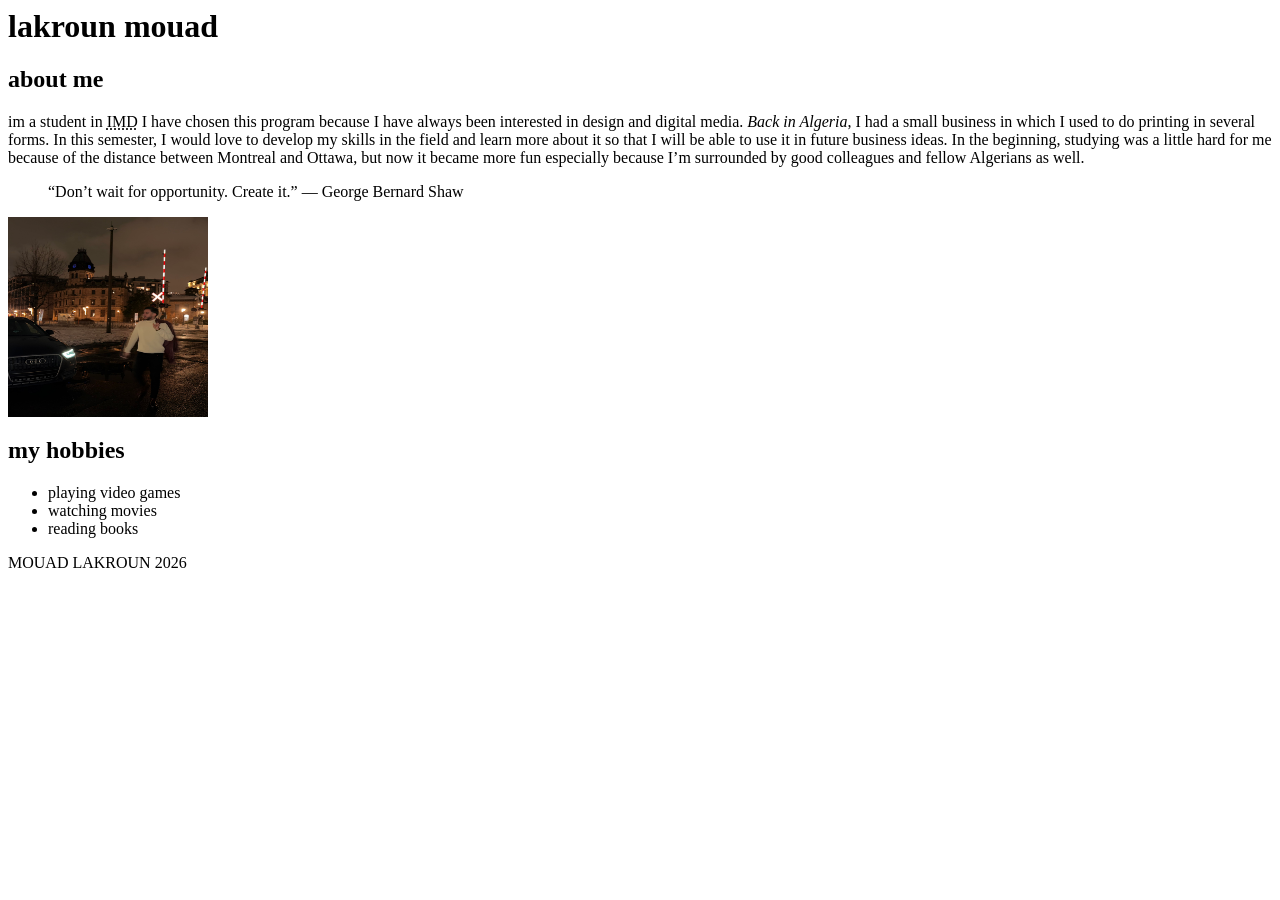
==== html-assignment/index.html @ 0607e709 "midterm" ====
<html lang="en">
<head>
    <meta charset="UTF-8">
    <meta name="viewport" content="width=device-width, initial-scale=1.0">
    <title>html assignment</title>
</head>
<body>
    <header>
        <h1>lakroun mouad</h1>
    </header>
    <!-- cmd -->
     <!-- cntrl + -->
      <!-- this main region -->
       <main>
        <h2>about me</h2>
        <p>im a student in <abbr title="INTERACTIVE MEDIA DESIGN">IMD</abbr> 
            I have chosen this program because I have always been interested in design
             and digital media. <Em>Back in Algeria</Em>, I had a small business in which 
             I used to do printing in several forms. In this semester, 
             I would love to develop my skills in the field and learn more about 
             it so that I will be able to use it in future business ideas.
              In the beginning, studying was a little hard for me because of
               the distance between Montreal and Ottawa, but now it became more
                fun especially because I’m surrounded by good colleagues and fellow
                 Algerians as well.
</p>
<BLOckquote>“Don’t wait for opportunity. Create it.”
— George Bernard Shaw
</BLOckquote>
<img src="image/mouad lak.jpg" alt="my picture" width="200" height="200">
     <h2>my hobbies</h2>  
     <ul>
        <li>playing video games</li>
        <li>watching movies</li>
        <li>reading books</li>
     </ul>
</main>

       <FOOter>
        <P>MOUAD LAKROUN 2026</P>
       </FOOter>

</body>
</html>
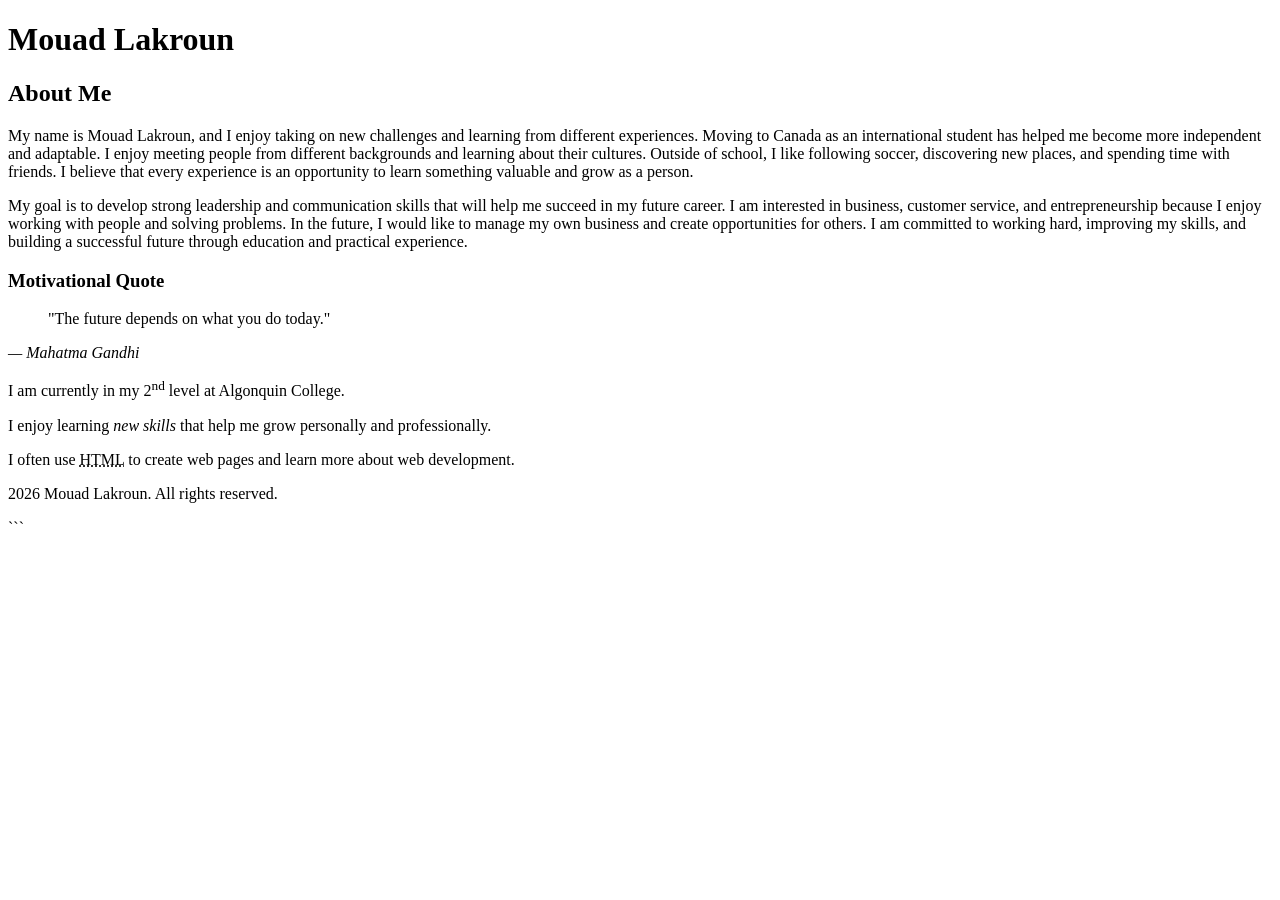
==== commit f987c776: "html assignment" ====
--- a/html-assignment/index.html
+++ b/html-assignment/index.html
@@ -1,44 +1,61 @@
+<!DOCTYPE html>
 <html lang="en">
 <head>
     <meta charset="UTF-8">
     <meta name="viewport" content="width=device-width, initial-scale=1.0">
-    <title>html assignment</title>
+    <title>Mouad Lakroun - About Me</title>
 </head>
 <body>
+
     <header>
-        <h1>lakroun mouad</h1>
+        <h1>Mouad Lakroun</h1>
     </header>
-    <!-- cmd -->
-     <!-- cntrl + -->
-      <!-- this main region -->
-       <main>
-        <h2>about me</h2>
-        <p>im a student in <abbr title="INTERACTIVE MEDIA DESIGN">IMD</abbr> 
-            I have chosen this program because I have always been interested in design
-             and digital media. <Em>Back in Algeria</Em>, I had a small business in which 
-             I used to do printing in several forms. In this semester, 
-             I would love to develop my skills in the field and learn more about 
-             it so that I will be able to use it in future business ideas.
-              In the beginning, studying was a little hard for me because of
-               the distance between Montreal and Ottawa, but now it became more
-                fun especially because I’m surrounded by good colleagues and fellow
-                 Algerians as well.
-</p>
-<BLOckquote>“Don’t wait for opportunity. Create it.”
-— George Bernard Shaw
-</BLOckquote>
-<img src="image/mouad lak.jpg" alt="my picture" width="200" height="200">
-     <h2>my hobbies</h2>  
-     <ul>
-        <li>playing video games</li>
-        <li>watching movies</li>
-        <li>reading books</li>
-     </ul>
-</main>
 
-       <FOOter>
-        <P>MOUAD LAKROUN 2026</P>
-       </FOOter>
+    <article>
+        <h2>About Me</h2>
+
+        <p>
+            My name is Mouad Lakroun, and I enjoy taking on new challenges and learning from different experiences.
+            Moving to Canada as an international student has helped me become more independent and adaptable.
+            I enjoy meeting people from different backgrounds and learning about their cultures. Outside of school,
+            I like following soccer, discovering new places, and spending time with friends. I believe that every
+            experience is an opportunity to learn something valuable and grow as a person.
+        </p>
+
+        <p>
+            My goal is to develop strong leadership and communication skills that will help me succeed in my future career.
+            I am interested in business, customer service, and entrepreneurship because I enjoy working with people and
+            solving problems. In the future, I would like to manage my own business and create opportunities for others.
+            I am committed to working hard, improving my skills, and building a successful future through education and
+            practical experience.
+        </p>
+
+        <h3>Motivational Quote</h3>
+
+        <blockquote>
+            "The future depends on what you do today."
+        </blockquote>
+        <cite>— Mahatma Gandhi</cite>
+
+        <p>
+            I am currently in my 2<sup>nd</sup> level at Algonquin College.
+        </p>
+
+        <p>
+            I enjoy learning <em>new skills</em> that help me grow personally and professionally.
+        </p>
+
+        <p>
+            I often use <abbr title="HyperText Markup Language">HTML</abbr> to create web pages and learn more about web development.
+        </p>
+    </article>
+
+    <footer>
+        <p> 2026 Mouad Lakroun. All rights reserved.</p>
+    </footer>
 
 </body>
-</html>+</html>
+```
+
+
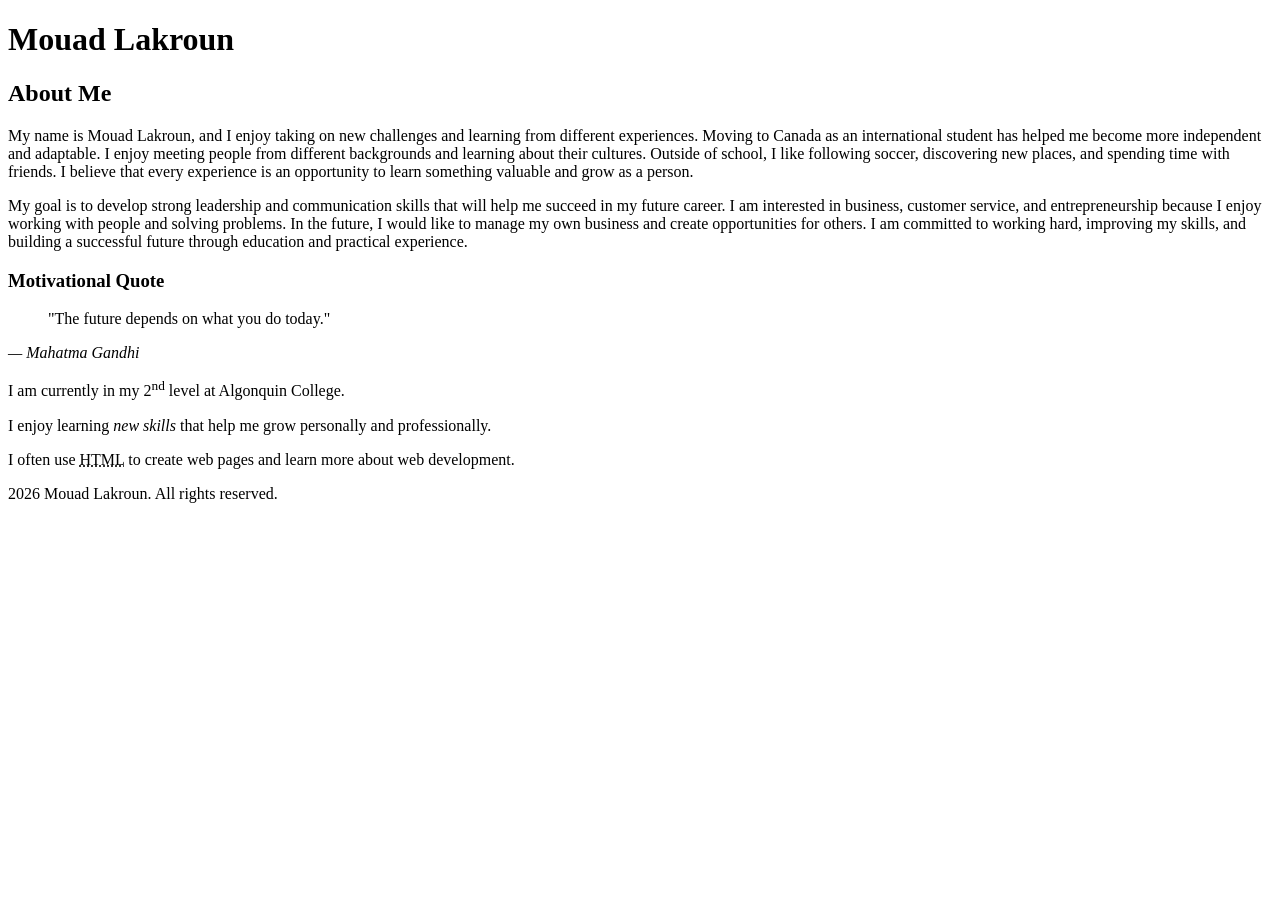
==== commit 0d167ed3: "html-assignment" ====
--- a/html-assignment/index.html
+++ b/html-assignment/index.html
@@ -3,7 +3,17 @@
 <head>
     <meta charset="UTF-8">
     <meta name="viewport" content="width=device-width, initial-scale=1.0">
-    <title>Mouad Lakroun - About Me</title>
+    <title>Document</title>
+</head>
+<body>
+    
+</body>
+</html>
+<html lang="en">
+<head>
+    <meta charset="UTF-8">
+    <meta name="viewport" content="width=device-width, initial-scale=1.0">
+    <title>Mouad Lakroun</title>
 </head>
 <body>
 
@@ -36,26 +46,18 @@
             "The future depends on what you do today."
         </blockquote>
         <cite>— Mahatma Gandhi</cite>
-
         <p>
             I am currently in my 2<sup>nd</sup> level at Algonquin College.
         </p>
-
         <p>
-            I enjoy learning <em>new skills</em> that help me grow personally and professionally.
+          I enjoy learning <em>new skills</em> that help me grow personally and professionally.
         </p>
-
         <p>
             I often use <abbr title="HyperText Markup Language">HTML</abbr> to create web pages and learn more about web development.
         </p>
     </article>
-
     <footer>
         <p> 2026 Mouad Lakroun. All rights reserved.</p>
     </footer>
-
 </body>
-</html>
-```
-
-
+</html>
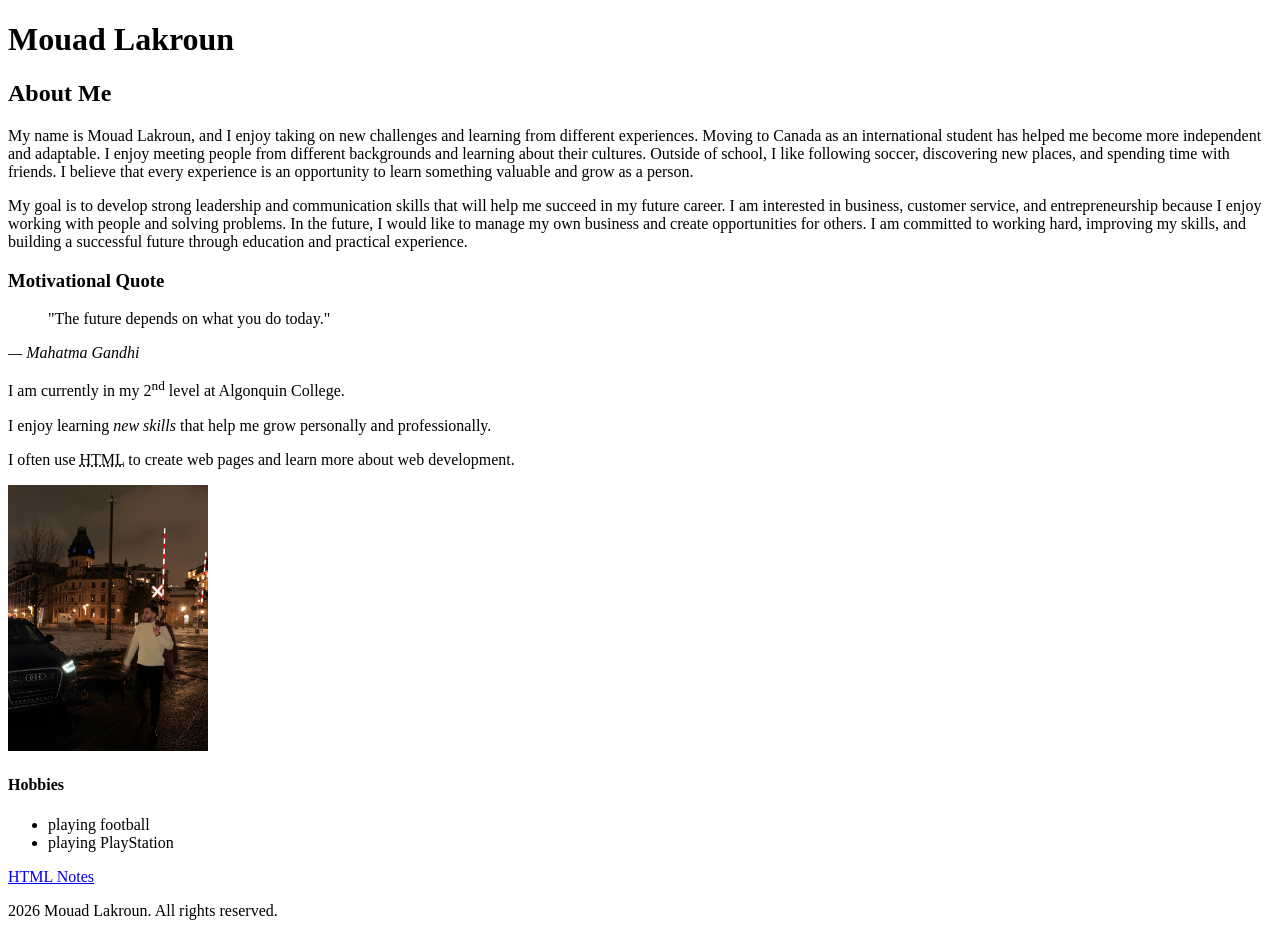
==== commit 34f07acf: "html web site" ====
--- a/html-assignment/index.html
+++ b/html-assignment/index.html
@@ -55,7 +55,16 @@
         <p>
             I often use <abbr title="HyperText Markup Language">HTML</abbr> to create web pages and learn more about web development.
         </p>
-    </article>
+        </article>
+        <img src="images/mouad.png" alt="Photo of Mouad" width="200">
+        <h4>Hobbies</h4>
+        <ul>
+            <li>playing football</li>
+            <li>playing PlayStation</li>
+        </ul>
+    <nav>
+        <a href="notes.html">HTML Notes</a>
+    </nav>
     <footer>
         <p> 2026 Mouad Lakroun. All rights reserved.</p>
     </footer>
